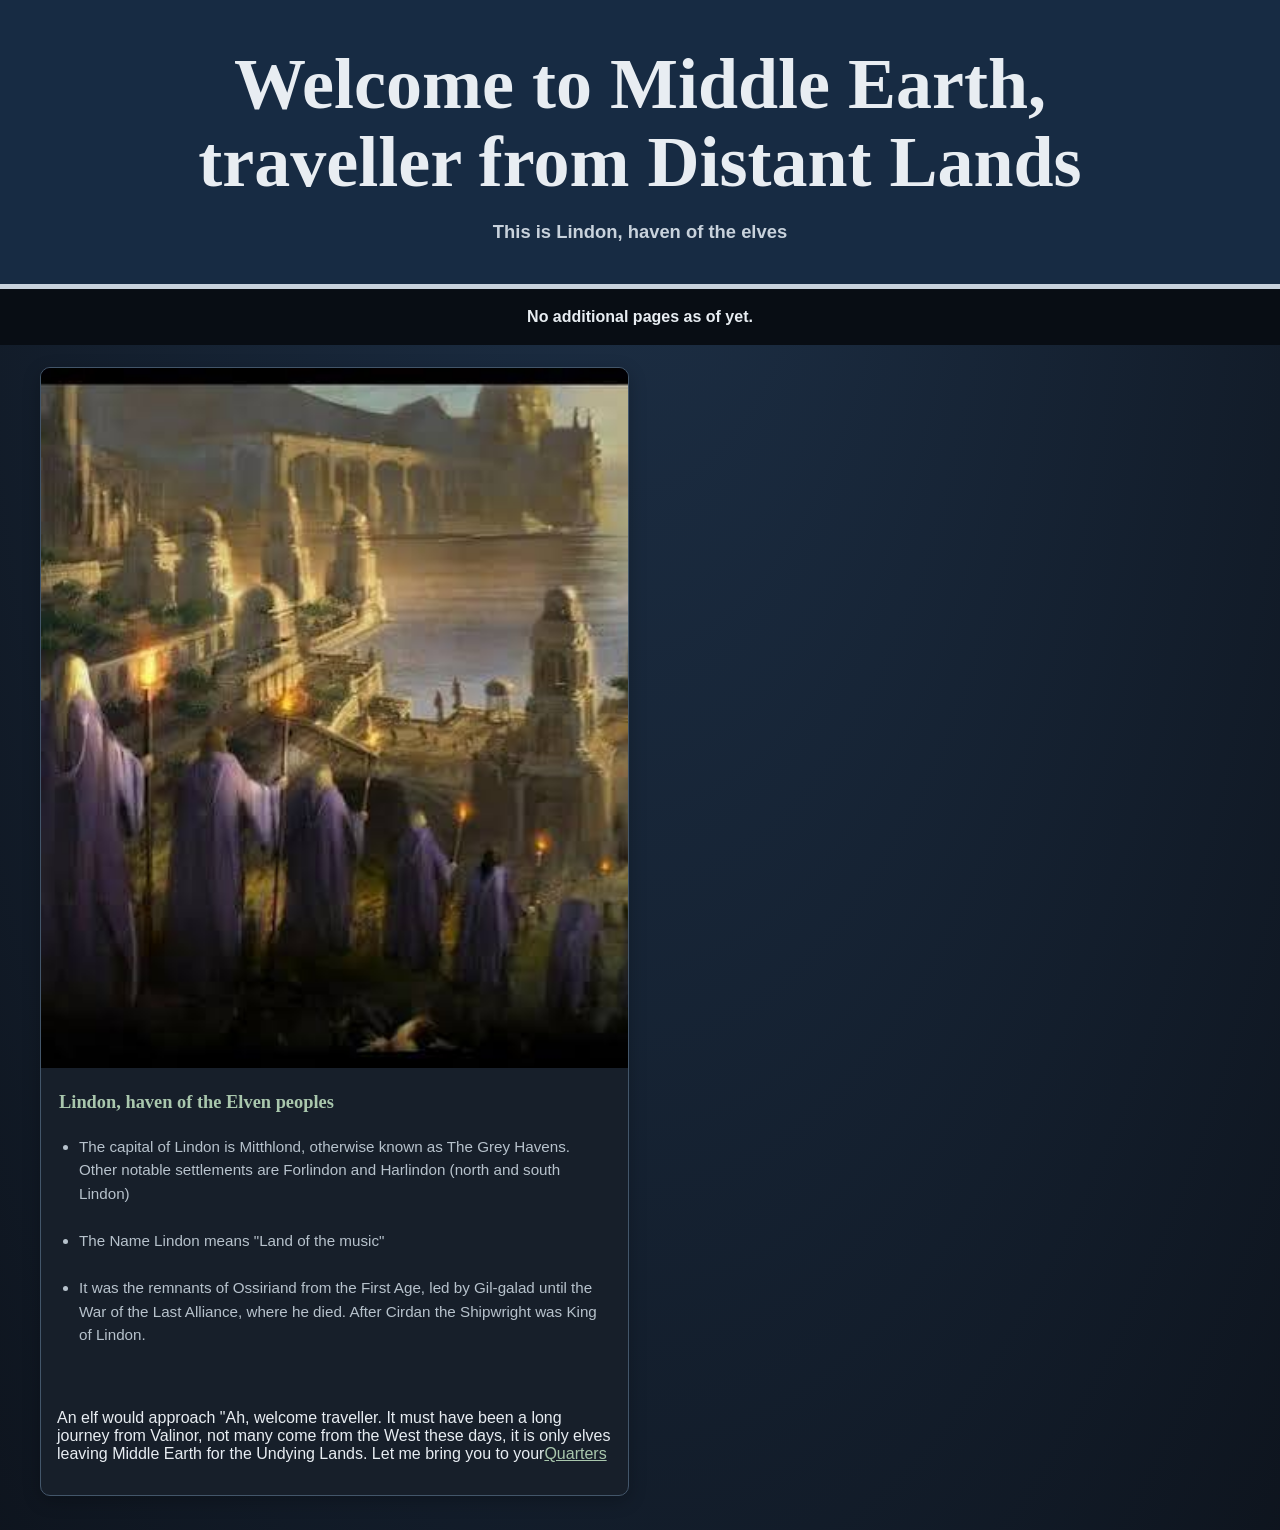
==== index.html @ 1b062c9c "First card." ====
<!DOCTYPE html>
<html lang="en">
    <head>
        <title>Middle Earth Exploration</title>
        <meta charset="UTF-8">
         <meta name="viewport" content="width=device-width, initial-scale=1.0">
         <meta name="author" content="Jacob Hadley">
         <meta name="description" content="A website where you can submit reviews for your favorite animes and miscellaneous content.">
         <link rel="stylesheet" href="css/style.css">
    </head>
            
    <body>
        <header>
            <h1>Welcome to Middle Earth, traveller from Distant Lands</h1>
            <h2>This is Lindon, haven of the elves</h2>
        </header>
        <nav>
            <a href="something.html">No additional pages as of yet.</a>
        </nav>
        <main>
            <section id="Lindon">
                <div class="Lindon-grid">
                    <article class="Lindon-card">
                        <img src="images/Mithlond.jpg" alt="View of Lindon" class="review-image" width="1200" height="700">
                        <div class="Lindon-card-content">
                            <h4>Lindon, haven of the Elven peoples</h4>
                            <p class="Lindon-description"></p>
                            <ul class="Lindon-details">
                                <li>The capital of Lindon is Mitthlond, otherwise known as The Grey Havens. Other notable settlements are Forlindon and Harlindon (north and south Lindon)</li>
                                <br>
                                <li>The Name Lindon means "Land of the music"</li>
                                <br>
                                <li> It was the remnants of Ossiriand from the First Age, led by Gil-galad until the War of the Last Alliance, where he died. After Cirdan the Shipwright was King of Lindon.</li>
                            </ul>
                        </div>
                        <p style="padding: 1rem;"> An elf would approach "Ah, welcome traveller. It must have been a long journey from Valinor, not many come from the West these days, it is only elves leaving Middle Earth for the Undying Lands. Let me bring you to your<a href="Lindon.html">Quarters</p>
                    </article>
                </div>
            </section>
         </main>
    </body>
</html>
---- css/style.css ----
:root {
	color-scheme: dark;
	--ink: #e8edf2;
	--muted: #b7c2cc;
	--paper: #0c1119;
	--surface: #171f2a;
	--forest: #172b43;
	--forest-deep: #080d14;
	--sage: #a9c7ad;
	--leaf: #315744;
	--line: #43566a;
	--royal-silver: #c8d2dc;
	--elven-gold: #c5ad70;
	font-family: "Roboto Condensed", sans-serif;
	color: var(--ink);
	background: var(--paper);
}

* {
	box-sizing: border-box;
}

body {
	min-height: 100vh;
	margin: 0;
	color: var(--ink);
	background:
		radial-gradient(ellipse at 50% 0, #1d3047 0, transparent 64rem),
		var(--paper);
}

a {
	color: var(--sage);
}

a:hover {
	color: var(--ink);
	text-decoration-thickness: 2px;
}

a:focus-visible,
button:focus-visible,
input:focus-visible,
textarea:focus-visible {
	outline: 3px solid var(--sage);
	outline-offset: 3px;
}

header {
	padding: 46px 20px 38px;
	text-align: center;
	background: var(--forest);
	border-bottom: 5px solid var(--royal-silver);
}

header h1 {
	max-width: 1050px;
	margin: 0 auto;
	color: var(--ink);
	font-family: Georgia, "Times New Roman", serif;
	font-size: clamp(2.3rem, 6vw, 4.5rem);
	line-height: 1.08;
	text-wrap: balance;
}

header p,
header h2 {
	max-width: 760px;
	margin: 16px auto 0;
	color: var(--royal-silver);
	font-size: 1.15rem;
	line-height: 1.55;
}

header img {
	display: block;
	width: min(700px, 100%);
	height: auto;
	margin: 26px auto 0;
	border: 4px solid var(--line);
	border-radius: 8px;
	object-fit: cover;
}

nav {
	display: flex;
	align-items: center;
	justify-content: center;
	padding: 10px 20px;
	background: var(--forest-deep);
}

nav ul {
	display: flex;
	flex-wrap: wrap;
	justify-content: center;
	gap: 6px 12px;
	margin: 0;
	padding: 0;
	list-style: none;
}

nav a {
	display: inline-block;
	padding: 9px 13px;
	border-radius: 5px;
	color: var(--ink);
	font-weight: 700;
	text-decoration: none;
	transition: background-color 160ms ease, color 160ms ease;
}

nav a:hover,
nav a:focus-visible {
	color: #ffffff;
	background: var(--leaf);
}

main {
	width: min(100% - 40px, 1200px);
	margin: 0 auto;
}

main > p,
#About\ Me > p {
	max-width: 850px;
	margin: 24px auto;
	font-size: 1.1rem;
	line-height: 1.65;
}

.Lindon-category {
	padding: 26px 0 38px;
}

.Lindon-category h3 {
	margin: 0 0 16px;
	padding-bottom: 10px;
	border-bottom: 2px solid var(--elven-gold);
	color: var(--elven-gold);
	font-family: Georgia, "Times New Roman", serif;
	font-size: 1.55rem;
}

.Lindon-grid {
	display: grid;
	grid-template-columns: repeat(auto-fit, minmax(min(100%, 250px), 1fr));
	align-items: stretch;
	gap: 22px;
	padding: 22px 0 34px;
}


.Lindon-card {
	min-width: 0;
	overflow: hidden;
	background: var(--surface);
	border: 1px solid var(--line);
	border-radius: 10px;
	box-shadow: 0 5px 18px rgb(0 0 0 / 24%);
	transition: transform 180ms ease, box-shadow 180ms ease;
}

.Lindon-card:hover {
	transform: translateY(-3px);
	box-shadow: 0 10px 25px rgb(0 0 0 / 38%);
}

.Lindon-image {
	display: block;
	width: 100%;
	aspect-ratio: 1;
	object-fit: cover;
	background: #202d34;
}

.Lindon-card-content {
	display: flex;
	min-height: 11rem;
	height: auto;
	flex-direction: column;
	align-items: flex-start;
	padding: 18px;
	background: var(--surface);
}

.Lindon-card h4 {
	margin: 0;
	color: var(--sage);
	font-family: Georgia, "Times New Roman", serif;
	font-size: 1.15rem;
	line-height: 1.35;
}

.Lindon-description {
	margin: 10px 0;
	color: var(--sage);
	font-weight: 700;
	line-height: 1.4;
}

.Lindon-details {
	margin: 0 0 12px;
	padding-left: 20px;
	color: var(--muted);
	font-size: 0.95rem;
	line-height: 1.55;
}

.Lindon-details li + li {
	margin-top: 8px;
}


.site-footer {
	padding: 20px;
	color: var(--ink);
	background: var(--forest-deep);
	border-top: 4px solid var(--sage);
}

.footer-nav {
	gap: 12px 18px;
	background: transparent;
}

.footer-nav a {
	color: var(--ink);
}

.footer-nav a:hover,
.footer-nav a:focus-visible {
	color: #ffffff;
}

.back-to-top {
	display: inline-block;
	padding: 8px 12px;
	border-radius: 5px;
	color: #ffffff;
	background: var(--leaf);
	text-decoration: none;
}

.back-to-top:hover {
	color: #ffffff;
	background: var(--forest);
}

form {
	display: grid;
	gap: 10px;
	width: min(100%, 560px);
	margin: 30px auto 42px;
	padding: 24px;
	background: var(--surface);
	border: 1px solid var(--line);
	border-radius: 10px;
	box-shadow: 0 5px 18px rgb(0 0 0 / 24%);
}

form label {
	color: var(--sage);
	font-weight: 700;
}

form input,
form textarea {
	width: 100%;
	padding: 10px 12px;
	border: 1px solid var(--line);
	border-radius: 5px;
	background: #0d141d;
	color: var(--ink);
	font: inherit;
}

form textarea {
	min-height: 130px;
	resize: vertical;
}

form button {
	justify-self: start;
	padding: 10px 16px;
	border: 0;
	border-radius: 5px;
	color: #ffffff;
	background: var(--leaf);
	font: inherit;
	font-weight: 700;
	cursor: pointer;
}

form button:hover {
	background: var(--forest);
}

[hidden] {
	display: none !important;
}

@media (max-width: 560px) {
	header {
		padding: 32px 16px 26px;
	}

	header p,
	header h2 {
		font-size: 1rem;
	}

	main {
		width: min(100% - 28px, 1200px);
	}

	.review-grid {
		gap: 16px;
	}

	form {
		padding: 18px;
	}
}

@media (prefers-reduced-motion: reduce) {
	* {
		scroll-behavior: auto !important;
		transition-duration: 0.01ms !important;
	}
}
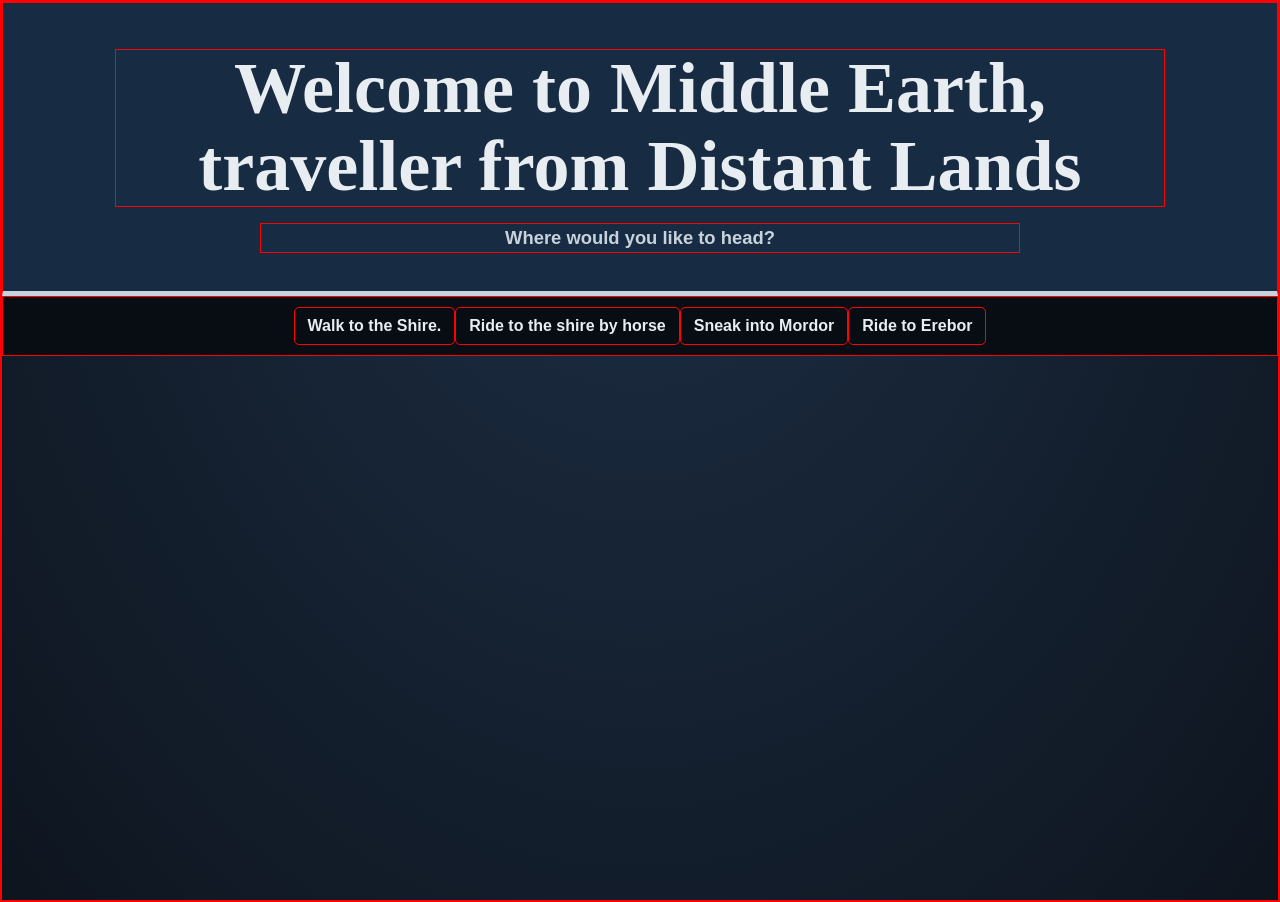
==== commit 96d918f0: "Almost done, need to do the descriptions for each area." ====
--- a/index.html
+++ b/index.html
@@ -1,7 +1,7 @@
 <!DOCTYPE html>
 <html lang="en">
     <head>
-        <title>Middle Earth Exploration</title>
+        <title>Middle Earth Exploration - Home Page</title>
         <meta charset="UTF-8">
          <meta name="viewport" content="width=device-width, initial-scale=1.0">
          <meta name="author" content="Jacob Hadley">
@@ -12,20 +12,25 @@
     <body>
         <header>
             <h1>Welcome to Middle Earth, traveller from Distant Lands</h1>
-            <h2>This is Lindon, haven of the elves</h2>
+            <h2>Where would you like to head?</h2>
         </header>
         <nav>
-            <a href="something.html">No additional pages as of yet.</a>
+            <a href="Shire.html">Walk to the Shire.</a> <!-- Shire -->
+            <a href="Gondor.html">Ride to the shire by horse</a><!-- Gondor -->
+            <a href="Region4.html">Sneak into Mordor</a> <!-- Mordor -->
+            <a href="Region5.html">Ride to Erebor</a> <!-- Erebor -->
+
+
         </nav>
-        <main>
+        <!-- <main>
             <section id="Lindon">
-                <div class="Lindon-grid">
-                    <article class="Lindon-card">
-                        <img src="images/Mithlond.jpg" alt="View of Lindon" class="review-image" width="1200" height="700">
-                        <div class="Lindon-card-content">
+                <div class="location-grid">
+                    <article class="location-card">
+                        <img src="images/Mithlond.jpg" alt="View of Lindon" class="location-image" width="1200" height="700">
+                        <div class="location-card-content">
                             <h4>Lindon, haven of the Elven peoples</h4>
-                            <p class="Lindon-description"></p>
-                            <ul class="Lindon-details">
+                            <p class="location-description"></p>
+                            <ul class="location-details">
                                 <li>The capital of Lindon is Mitthlond, otherwise known as The Grey Havens. Other notable settlements are Forlindon and Harlindon (north and south Lindon)</li>
                                 <br>
                                 <li>The Name Lindon means "Land of the music"</li>
@@ -33,10 +38,15 @@
                                 <li> It was the remnants of Ossiriand from the First Age, led by Gil-galad until the War of the Last Alliance, where he died. After Cirdan the Shipwright was King of Lindon.</li>
                             </ul>
                         </div>
-                        <p style="padding: 1rem;"> An elf would approach "Ah, welcome traveller. It must have been a long journey from Valinor, not many come from the West these days, it is only elves leaving Middle Earth for the Undying Lands. Let me bring you to your<a href="Lindon.html">Quarters</p>
                     </article>
                 </div>
             </section>
+            <p style="padding: 1rem;"> An elf would approach "Ah, welcome traveller. It must have been a long journey from Valinor, not many come from the West these days, 
+                it is only elves leaving Middle Earth for the Undying Lands. Let me bring you to your <a href="Lindon.html">Quarters</p>
+                    <div class="elf-image-container">
+                        <img src="images/ArmoredElf.jpg" width="400" height="800" alt="Two armored elves carrying weapons">
+                    </div>            
+                </div>
          </main>
     </body>
-</html>+</html> -->
--- a/css/style.css
+++ b/css/style.css
@@ -1,3 +1,8 @@
+ * {
+  border: .1rem solid red;
+} 
+/* for alternate "devtools" :D */
+
 :root {
 	color-scheme: dark;
 	--ink: #e8edf2;
@@ -129,11 +134,11 @@
 	line-height: 1.65;
 }
 
-.Lindon-category {
+.location-category {
 	padding: 26px 0 38px;
 }
 
-.Lindon-category h3 {
+.location-category h3 {
 	margin: 0 0 16px;
 	padding-bottom: 10px;
 	border-bottom: 2px solid var(--elven-gold);
@@ -142,7 +147,7 @@
 	font-size: 1.55rem;
 }
 
-.Lindon-grid {
+.location-grid {
 	display: grid;
 	grid-template-columns: repeat(auto-fit, minmax(min(100%, 250px), 1fr));
 	align-items: stretch;
@@ -151,7 +156,7 @@
 }
 
 
-.Lindon-card {
+.location-card {
 	min-width: 0;
 	overflow: hidden;
 	background: var(--surface);
@@ -161,20 +166,20 @@
 	transition: transform 180ms ease, box-shadow 180ms ease;
 }
 
-.Lindon-card:hover {
+.location-card:hover {
 	transform: translateY(-3px);
 	box-shadow: 0 10px 25px rgb(0 0 0 / 38%);
 }
 
-.Lindon-image {
-	display: block;
-	width: 100%;
-	aspect-ratio: 1;
-	object-fit: cover;
-	background: #202d34;
-}
-
-.Lindon-card-content {
+.location-image {
+    display: block;
+    width: 100%;
+    height: auto;
+    object-fit: contain;
+    background: #202d34;
+}
+
+.location-card-content {
 	display: flex;
 	min-height: 11rem;
 	height: auto;
@@ -184,7 +189,7 @@
 	background: var(--surface);
 }
 
-.Lindon-card h4 {
+.location-card h4 {
 	margin: 0;
 	color: var(--sage);
 	font-family: Georgia, "Times New Roman", serif;
@@ -192,14 +197,14 @@
 	line-height: 1.35;
 }
 
-.Lindon-description {
+.location-description {
 	margin: 10px 0;
 	color: var(--sage);
 	font-weight: 700;
 	line-height: 1.4;
 }
 
-.Lindon-details {
+.location-details {
 	margin: 0 0 12px;
 	padding-left: 20px;
 	color: var(--muted);
@@ -207,7 +212,7 @@
 	line-height: 1.55;
 }
 
-.Lindon-details li + li {
+.location-details li + li {
 	margin-top: 8px;
 }
 
@@ -296,6 +301,18 @@
 	background: var(--forest);
 }
 
+.elf-image-container {
+    display: flex;
+    min-height: 60vh;
+    align-items: center;      /* vertical centering */
+    justify-content: center;  /* horizontal centering */
+}
+
+.elf-image-container img {
+    max-width: 100%;
+    height: auto;
+}
+
 [hidden] {
 	display: none !important;
 }
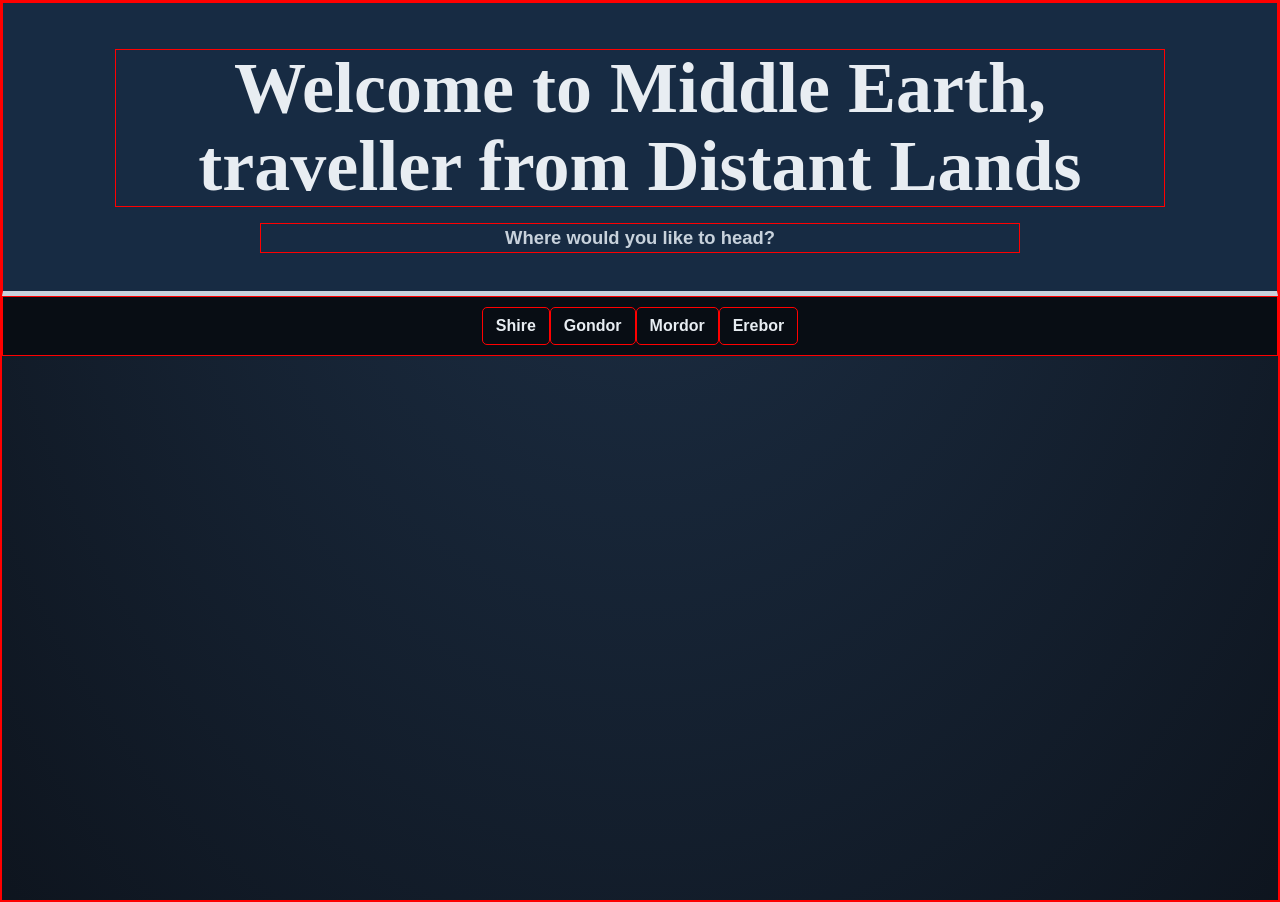
==== commit 35ff1e34: "Finish overlays." ====
--- a/index.html
+++ b/index.html
@@ -15,10 +15,10 @@
             <h2>Where would you like to head?</h2>
         </header>
         <nav>
-            <a href="Shire.html">Walk to the Shire.</a> <!-- Shire -->
-            <a href="Gondor.html">Ride to the shire by horse</a><!-- Gondor -->
-            <a href="Region4.html">Sneak into Mordor</a> <!-- Mordor -->
-            <a href="Region5.html">Ride to Erebor</a> <!-- Erebor -->
+            <a href="Shire.html">Shire</a> <!-- Shire -->
+            <a href="Gondor.html">Gondor</a><!-- Gondor -->
+            <a href="Mordor.html">Mordor</a> <!-- Mordor -->
+            <a href="Erebor.html">Erebor</a> <!-- Erebor -->
 
 
         </nav>
--- a/css/style.css
+++ b/css/style.css
@@ -179,6 +179,37 @@
     background: #202d34;
 }
 
+.image-overlay {
+	position: relative;
+}
+
+.overlay-text {
+	position: absolute;
+	right: 0;
+	bottom: 0;
+	left: 0;
+	margin: 0;
+	padding: 12px;
+	color: white;
+	background: rgb(0 0 0 / 65%);
+	opacity: 0;
+	visibility: hidden;
+	transition: opacity 180ms ease, visibility 180ms ease;
+}
+
+.image-overlay:hover .overlay-text,
+.image-overlay:focus-within .overlay-text {
+	opacity: 1;
+	visibility: visible;
+}
+
+@media (hover: none) {
+	.image-overlay .overlay-text {
+		opacity: 1;
+		visibility: visible;
+	}
+}
+
 .location-card-content {
 	display: flex;
 	min-height: 11rem;
@@ -317,6 +348,28 @@
 	display: none !important;
 }
 
+.image-overlay {
+    position: relative;
+}
+
+.image-overlay .location-image {
+    display: block;
+    width: 100%;
+    height: 240px;
+    object-fit: cover;
+}
+
+.overlay-text {
+    position: absolute;
+    left: 0;
+    right: 0;
+    bottom: 0;
+    margin: 0;
+    padding: 12px;
+    color: white;
+    background: rgb(0 0 0 / 60%);
+}
+
 @media (max-width: 560px) {
 	header {
 		padding: 32px 16px 26px;
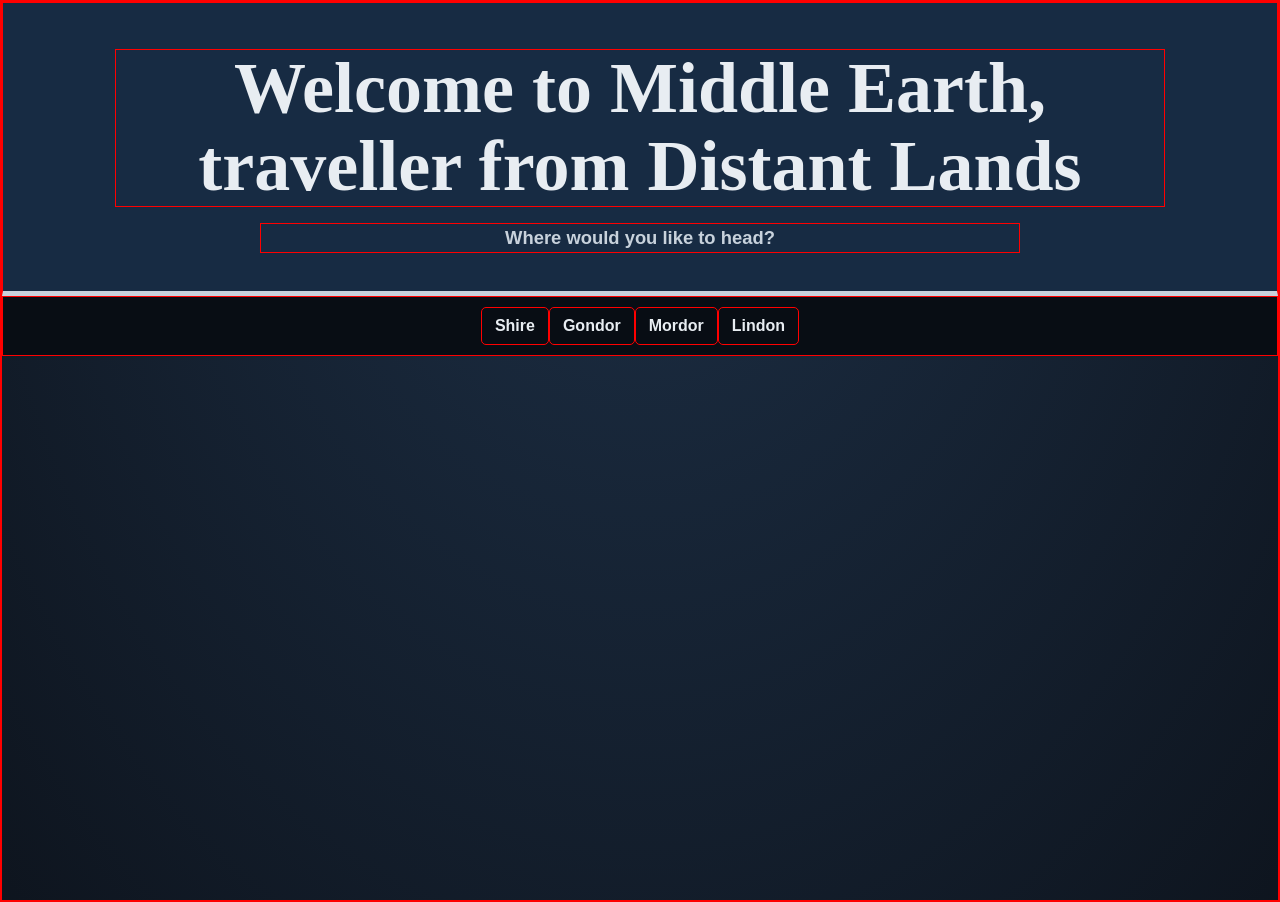
==== commit 85e63eee: "Replace Erebor link with Lindon in navigation" ====
--- a/index.html
+++ b/index.html
@@ -18,7 +18,7 @@
             <a href="Shire.html">Shire</a> <!-- Shire -->
             <a href="Gondor.html">Gondor</a><!-- Gondor -->
             <a href="Mordor.html">Mordor</a> <!-- Mordor -->
-            <a href="Erebor.html">Erebor</a> <!-- Erebor -->
+            <a href="Lindon.html">Lindon</a> <!-- Erebor -->
 
 
         </nav>
@@ -49,4 +49,4 @@
                 </div>
          </main>
     </body>
-</html> -->+</html> -->
